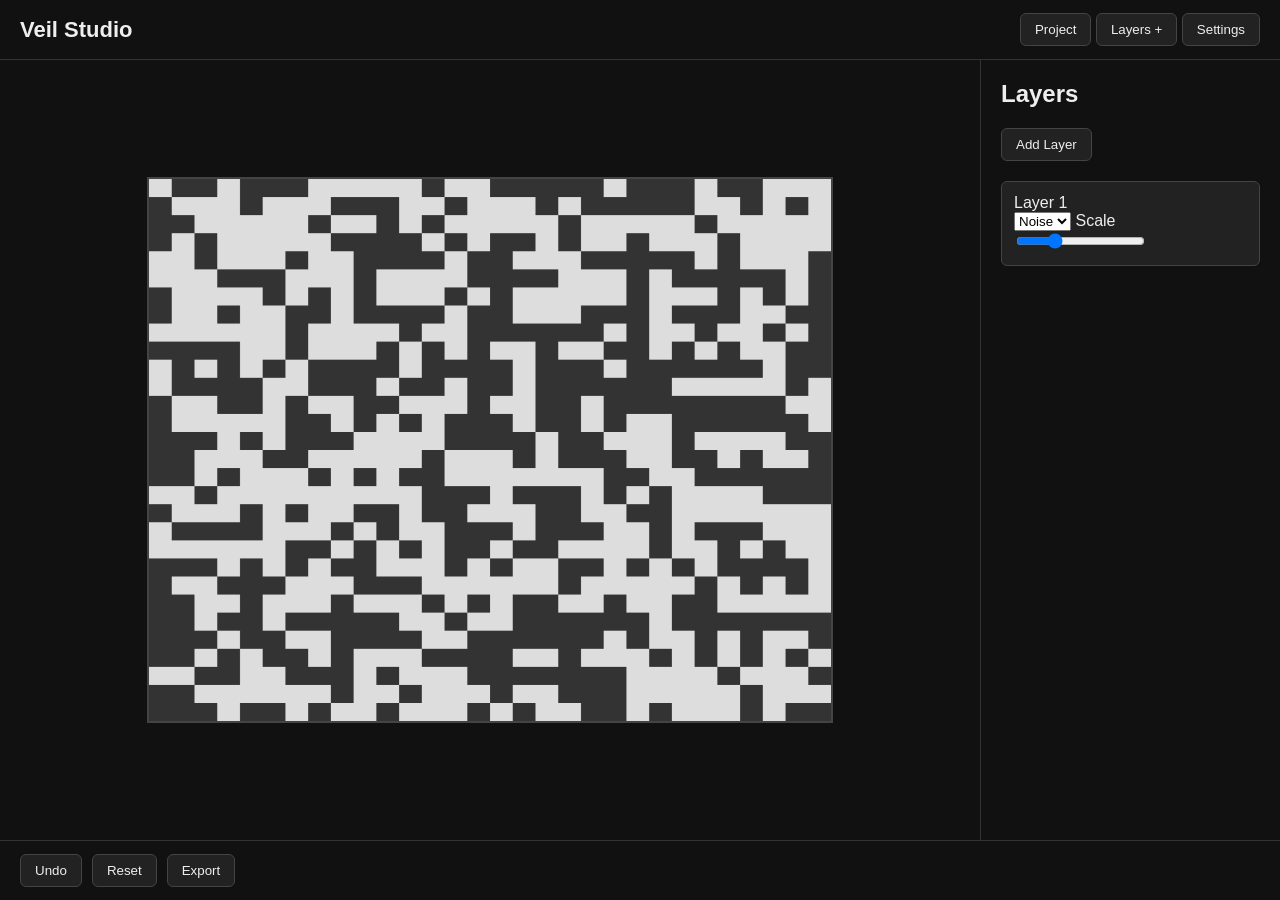
==== index.html @ 7c0c4111 "Replace div with select for algorithm selection" ====
<!DOCTYPE html>
<html lang="en">
<head>
    <meta charset="UTF-8">
    <meta name="viewport" content="width=device-width, initial-scale=1.0">
    <title>Veil Studio</title>
    <link rel="stylesheet" href="style.css">
</head>

<body>

<div class="app">

    <header>
        <div class="logo">Veil Studio</div>

        <nav>
            <button>Project</button>
            <button>Layers +</button>
            <button>Settings</button>
        </nav>
    </header>


    <main>

        <section class="preview">
            <canvas id="textureCanvas" class="preview-box"></canvas>
        </section>


        <aside class="layers">

            <h2>Layers</h2>

            <button class="add-layer">
                Add Layer
            </button>

           <div class="layer">

    <div>
        Layer 1
    </div>

    <select class="algorithm" id="algorithmSelect">

    <option>
        Noise
    </option>

</select>

    <label>
        Scale
    </label>

    <input 
        type="range" 
        id="scaleSlider"
        min="5"
        max="60"
        value="20"
    >

</div>

        </aside>

    </main>


    <footer>

        <button>Undo</button>
        <button>Reset</button>
        <button>Export</button>

    </footer>

</div>


<script src="script.js"></script>

</body>
</html>
---- style.css ----
* {
    box-sizing: border-box;
}

body {
    margin: 0;
    background: #111;
    color: #eee;
    font-family: Arial, Helvetica, sans-serif;
}


.app {
    height: 100vh;
    display: flex;
    flex-direction: column;
}


/* TOP BAR */

header {
    height: 60px;
    display: flex;
    align-items: center;
    justify-content: space-between;
    padding: 0 20px;
    border-bottom: 1px solid #333;
}


.logo {
    font-size: 22px;
    font-weight: bold;
}


nav button,
footer button,
.add-layer {
    background: #222;
    color: #eee;
    border: 1px solid #444;
    padding: 8px 14px;
    border-radius: 6px;
    cursor: pointer;
}


nav button:hover,
footer button:hover,
.add-layer:hover {
    background: #333;
}


/* MAIN AREA */

main {
    flex: 1;
    display: flex;
}


/* PREVIEW */

.preview {
    flex: 1;
    display: flex;
    justify-content: center;
    align-items: center;
}


.preview-box {
    width: 70%;
    height: 70%;
    border: 2px solid #444;
    background: #000;
}


/* LAYERS PANEL */

.layers {
    width: 300px;
    border-left: 1px solid #333;
    padding: 20px;
}


.layers h2 {
    margin-top: 0;
}


.layer {
    margin-top: 20px;
    padding: 12px;
    background: #222;
    border: 1px solid #444;
    border-radius: 6px;
}


/* BOTTOM */

footer {
    height: 60px;
    border-top: 1px solid #333;
    display: flex;
    align-items: center;
    gap: 10px;
    padding: 0 20px;
}
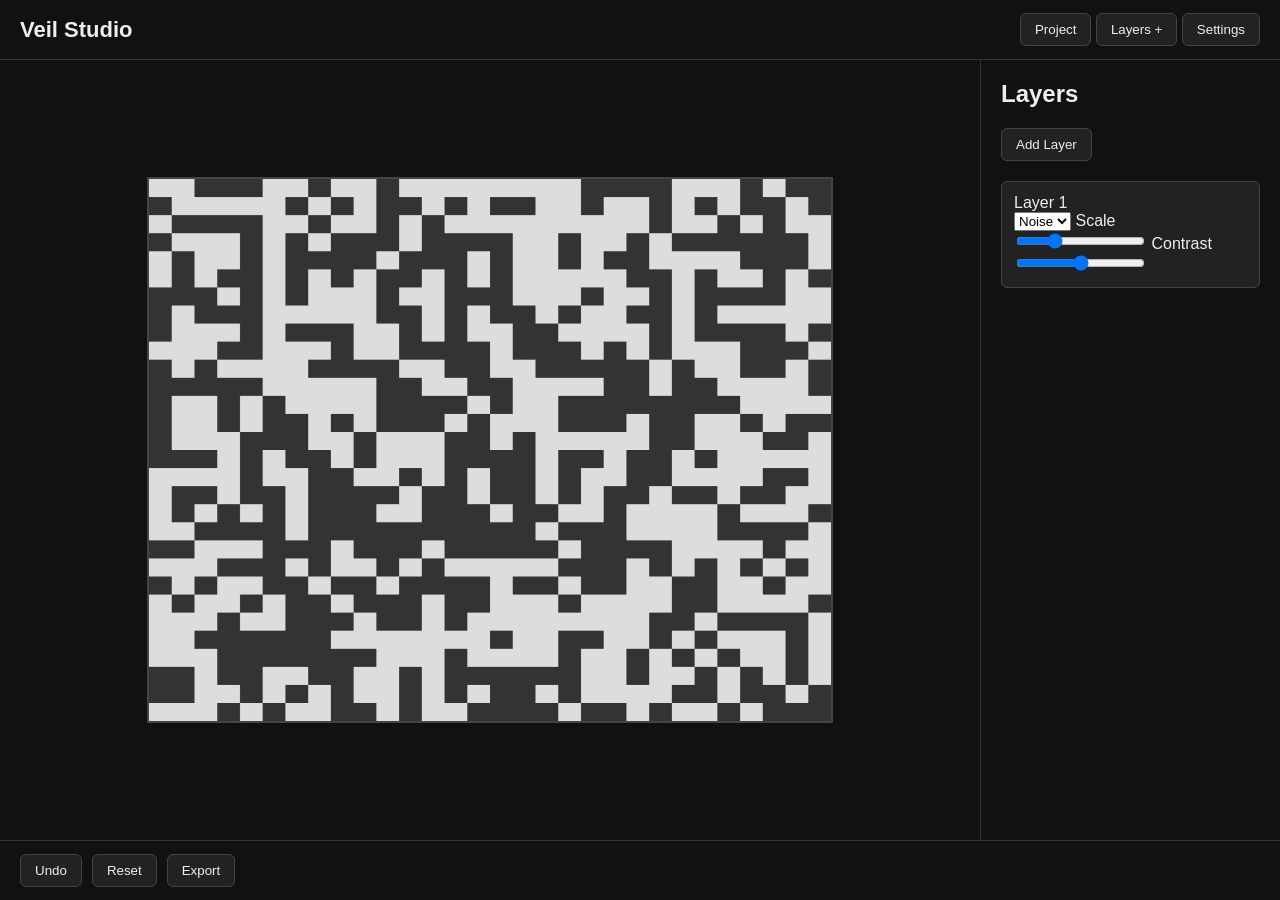
==== commit c9c159f3: "Add contrast slider input to index.html Added a contrast slider input to the HTML." ====
--- a/index.html
+++ b/index.html
@@ -63,6 +63,18 @@
         value="20"
     >
 
+               <label>
+    Contrast
+</label>
+
+<input 
+    type="range"
+    id="contrastSlider"
+    min="0"
+    max="100"
+    value="50"
+>
+
 </div>
 
         </aside>
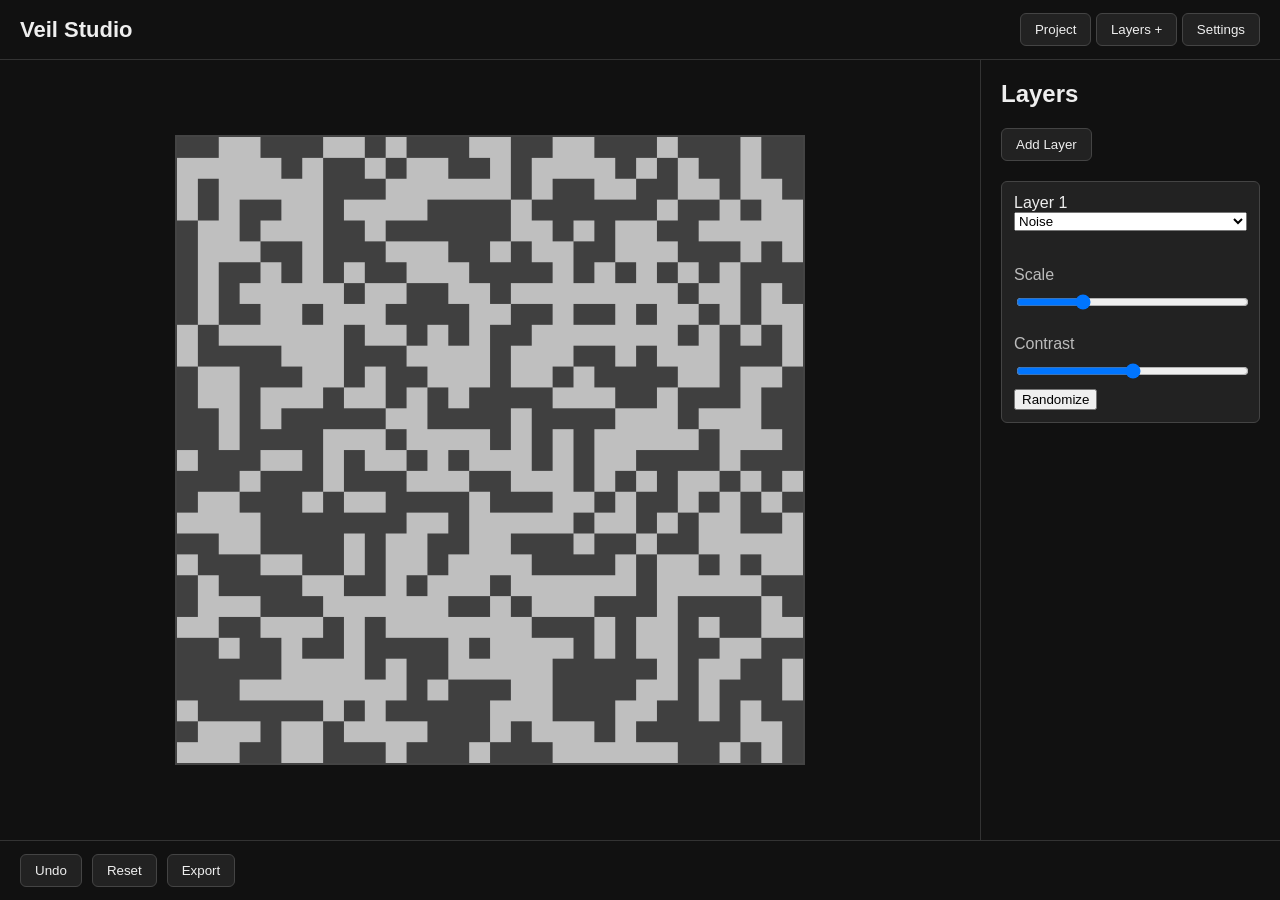
==== commit 2a2344ac: "Add randomize button to index.html" ====
--- a/index.html
+++ b/index.html
@@ -74,6 +74,9 @@
     max="100"
     value="50"
 >
+               <button id="randomizeButton">
+    Randomize
+</button>
 
 </div>
 
--- a/style.css
+++ b/style.css
@@ -73,8 +73,8 @@
 
 
 .preview-box {
-    width: 70%;
-    height: 70%;
+    width: min(70%, 70vh);
+    aspect-ratio: 1 / 1;
     border: 2px solid #444;
     background: #000;
 }
@@ -113,3 +113,22 @@
     gap: 10px;
     padding: 0 20px;
 }
+
+.algorithm {
+    width: 100%;
+    margin-bottom: 20px;
+}
+
+
+.layer label {
+    display: block;
+    margin-top: 15px;
+    margin-bottom: 8px;
+    color: #bbb;
+}
+
+
+.layer input[type="range"] {
+    width: 100%;
+    margin-bottom: 10px;
+}
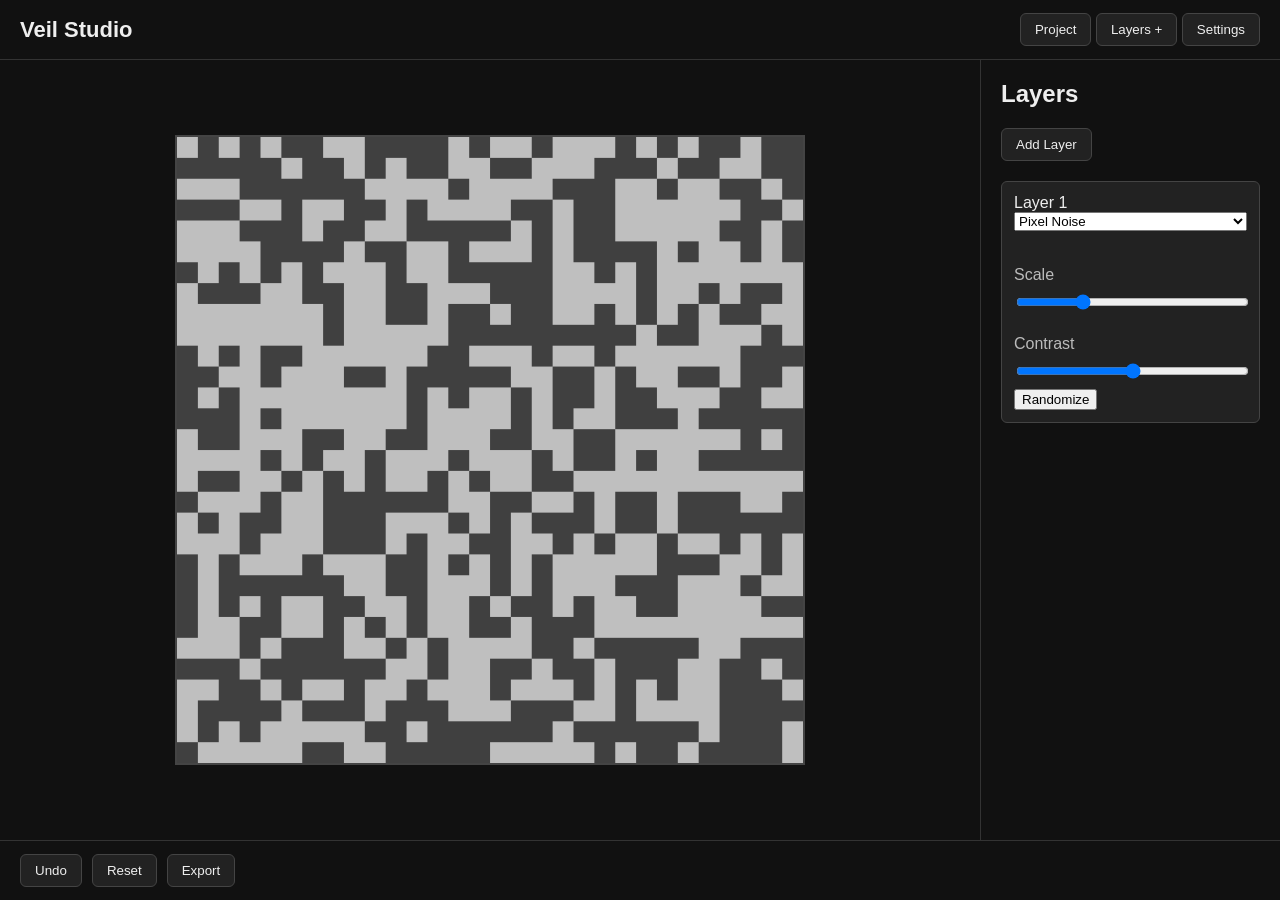
==== commit b7e78110: "Rename option from 'Noise' to 'Pixel Noise'" ====
--- a/index.html
+++ b/index.html
@@ -46,7 +46,7 @@
     <select class="algorithm" id="algorithmSelect">
 
     <option>
-        Noise
+        Pixel Noise
     </option>
 
 </select>
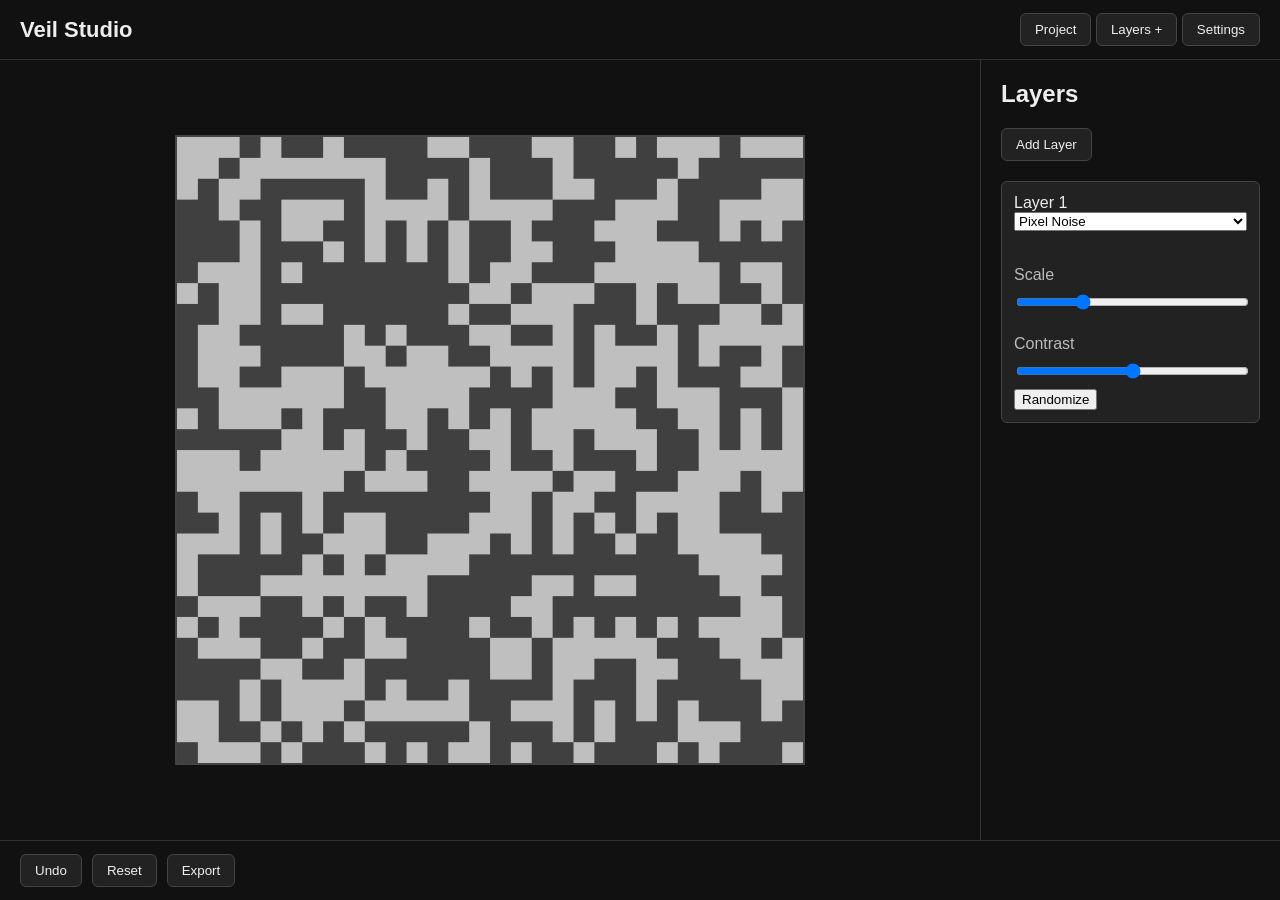
==== commit 651a0bcc: "Add Value Noise option to algorithm select" ====
--- a/index.html
+++ b/index.html
@@ -45,8 +45,12 @@
 
     <select class="algorithm" id="algorithmSelect">
 
-    <option>
+    <option value="pixel">
         Pixel Noise
+    </option>
+
+    <option value="value">
+        Value Noise
     </option>
 
 </select>
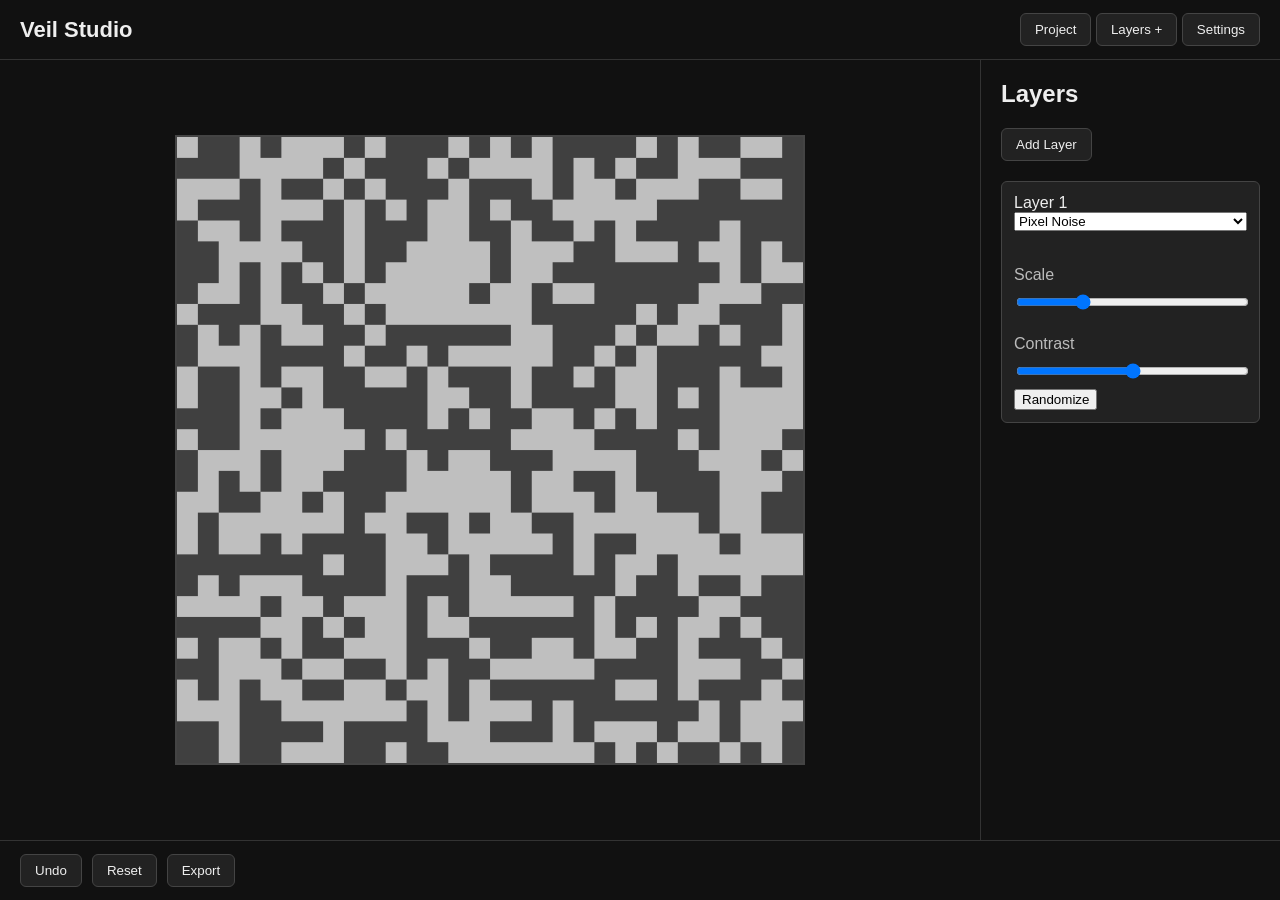
==== commit fc9a781f: "Add script tags for pixelNoise.js and script.js" ====
--- a/index.html
+++ b/index.html
@@ -100,6 +100,7 @@
 </div>
 
 
+<script src="algorithms/pixelNoise.js"></script>
 <script src="script.js"></script>
 
 </body>
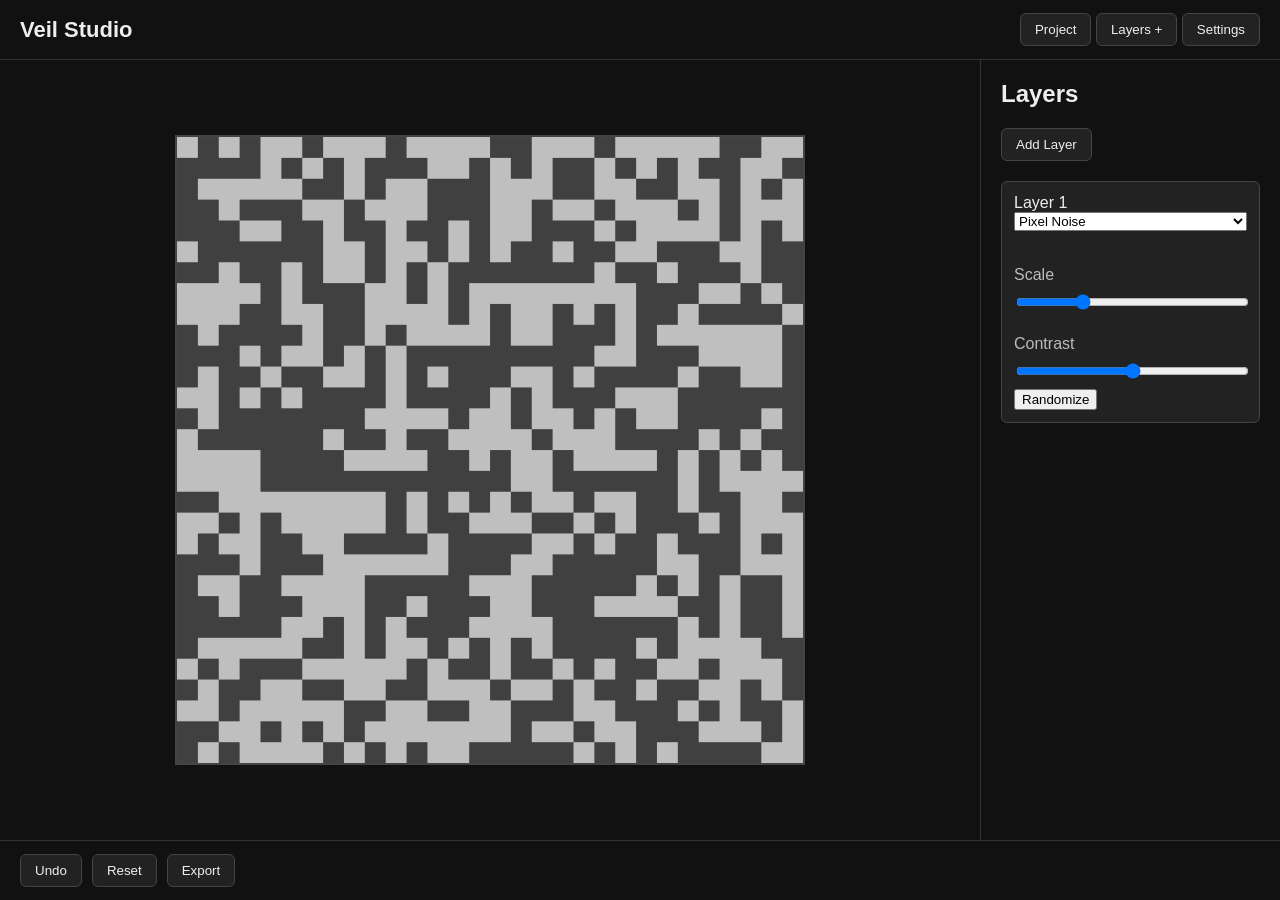
==== commit 855d955c: "Add valueNoise.js script to index.html" ====
--- a/index.html
+++ b/index.html
@@ -101,6 +101,7 @@
 
 
 <script src="algorithms/pixelNoise.js"></script>
+<script src="algorithms/valueNoise.js"></script>
 <script src="script.js"></script>
 
 </body>
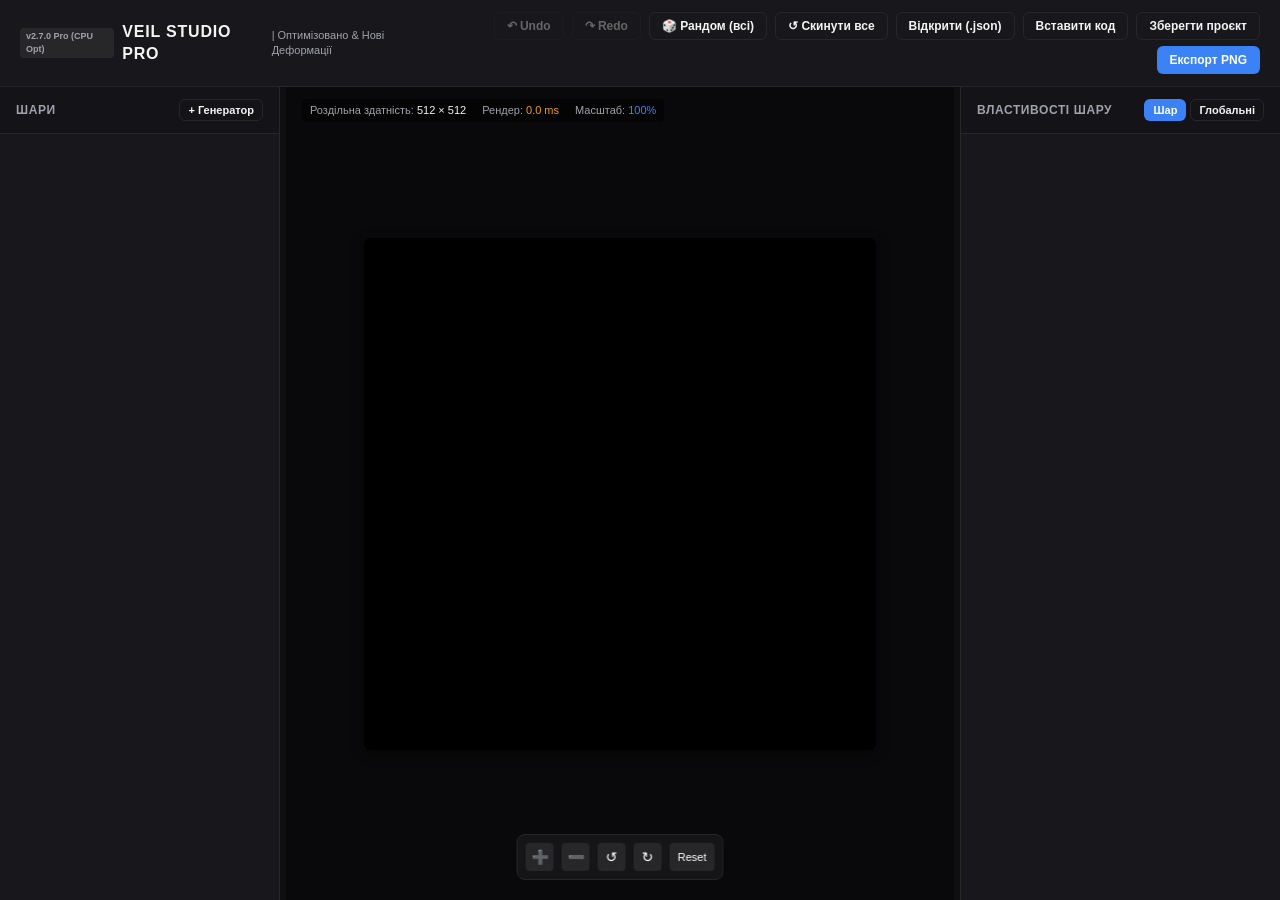
==== commit ec28323b: "Rename vs-5.html to index.html" ====
--- a/index.html
+++ b/index.html
@@ -1,108 +1,122 @@
 <!DOCTYPE html>
-<html lang="en">
+<html lang="uk">
 <head>
     <meta charset="UTF-8">
     <meta name="viewport" content="width=device-width, initial-scale=1.0">
-    <title>Veil Studio</title>
-    <link rel="stylesheet" href="style.css">
+    <title>Veil Studio — Процедурний Генератор Текстур</title>
+    <link rel="stylesheet" href="assets/css/styles.css">
 </head>
-
 <body>
-
-<div class="app">
-
     <header>
-        <div class="logo">Veil Studio</div>
-
-        <nav>
-            <button>Project</button>
-            <button>Layers +</button>
-            <button>Settings</button>
-        </nav>
+        <div class="logo-area">
+            <span class="badge">v2.7.0 Pro (CPU Opt)</span>
+            <h1 class="logo-title">VEIL STUDIO PRO</h1>
+            <span class="logo-subtitle">| Оптимізовано & Нові Деформації</span>
+        </div>
+        <div class="header-buttons">
+            <button id="btnUndo" onclick="undo()" class="btn btn-secondary" title="Скасувати (Undo) — або тап двома пальцями по канвасу" disabled>↶ Undo</button>
+            <button id="btnRedo" onclick="redo()" class="btn btn-secondary" title="Повторити (Redo) — або тап трьома пальцями по канвасу" disabled>↷ Redo</button>
+            <button onclick="randomizeAllLayers()" class="btn btn-secondary" title="Рандомізувати всі шари проєкту">🎲 Рандом (всі)</button>
+            <button onclick="resetProject()" class="btn btn-secondary" title="Скинути весь проєкт до початкового стану">↺ Скинути все</button>
+            <button onclick="$('importFile').click()" class="btn btn-secondary">Відкрити (.json)</button>
+            <button onclick="showModal('importTextModal'); $('importJsonText').value='';" class="btn btn-secondary">Вставити код</button>
+            <input type="file" id="importFile" style="display:none;" accept=".json" onchange="importProject(event)">
+            <button onclick="openSaveModal()" class="btn btn-secondary">Зберегти проєкт</button>
+            <button onclick="openPNGExportModal()" class="btn btn-primary">Експорт PNG</button>
+        </div>
     </header>
 
+    <div class="main-container">
+        <aside>
+            <div class="panel-header">
+                <h2 class="panel-title">Шари</h2>
+                <button onclick="addLayer()" class="btn btn-secondary" style="padding:4px 8px; font-size:11px;">+ Генератор</button>
+            </div>
+            <div id="layersList" class="layers-list"></div>
+        </aside>
+        <div class="resize-handle" id="resizeLeft"></div>
 
-    <main>
+        <main>
+            <div class="canvas-meta">
+                <div>Роздільна здатність: <span style="color:#f4f4f5;">512 × 512</span></div>
+                <div>Рендер: <span id="renderTime" style="color:#f59e0b;">0.0 ms</span></div>
+                <div>Масштаб: <span id="viewScaleInfo" style="color:#3b82f6;">100%</span></div>
+            </div>
+            
+            <div id="canvasWrapper">
+                <canvas id="canvas" width="512" height="512"></canvas>
+            </div>
 
-        <section class="preview">
-            <canvas id="textureCanvas" class="preview-box"></canvas>
-        </section>
+            <div class="viewport-controls">
+                <button class="viewport-btn" onclick="viewport.zoom(0.1)" title="Збільшити">➕</button>
+                <button class="viewport-btn" onclick="viewport.zoom(-0.1)" title="Зменшити">➖</button>
+                <button class="viewport-btn" onclick="viewport.rotate(-15)" title="Повернути вліво">↺</button>
+                <button class="viewport-btn" onclick="viewport.rotate(15)" title="Повернути вправо">↻</button>
+                <button class="viewport-btn" onclick="viewport.reset()" title="Скинути перегляд" style="font-size:11px; width:auto; padding:0 8px;">Reset</button>
+            </div>
+        </main>
 
-
-        <aside class="layers">
-
-            <h2>Layers</h2>
-
-            <button class="add-layer">
-                Add Layer
-            </button>
-
-           <div class="layer">
-
-    <div>
-        Layer 1
+        <div class="resize-handle" id="resizeRight"></div>
+        <aside class="right-panel">
+            <div class="panel-header">
+                <h2 class="panel-title" id="rightPanelTitle">Властивості шару</h2>
+                <div style="display:flex; gap:4px;">
+                    <button id="btnTabLayer" class="btn btn-primary" style="padding:4px 8px; font-size:11px;" onclick="switchRightTab('layer')">Шар</button>
+                    <button id="btnTabGlobal" class="btn btn-secondary" style="padding:4px 8px; font-size:11px;" onclick="switchRightTab('global')">Глобальні</button>
+                </div>
+            </div>
+            <div id="propertiesPanel" class="properties-content"></div>
+        </aside>
     </div>
 
-    <select class="algorithm" id="algorithmSelect">
-
-    <option value="pixel">
-        Pixel Noise
-    </option>
-
-    <option value="value">
-        Value Noise
-    </option>
-
-</select>
-
-    <label>
-        Scale
-    </label>
-
-    <input 
-        type="range" 
-        id="scaleSlider"
-        min="5"
-        max="60"
-        value="20"
-    >
-
-               <label>
-    Contrast
-</label>
-
-<input 
-    type="range"
-    id="contrastSlider"
-    min="0"
-    max="100"
-    value="50"
->
-               <button id="randomizeButton">
-    Randomize
-</button>
-
-</div>
-
-        </aside>
-
-    </main>
-
-
-    <footer>
-
-        <button>Undo</button>
-        <button>Reset</button>
-        <button>Export</button>
-
-    </footer>
-
-</div>
-
-
-<script src="algorithms/pixelNoise.js"></script>
-<script src="algorithms/valueNoise.js"></script>
-<script src="script.js"></script>
-
+    <!-- Модалки -->
+    <div id="pngModal" class="modal-overlay">
+        <div class="modal-card">
+            <div class="modal-header">
+                <h3 class="modal-title">Експорт PNG</h3>
+                <button class="modal-close" onclick="$('pngModal').style.display='none'">✕</button>
+            </div>
+            <div class="modal-body">
+                <div class="property-group">
+                    <label class="property-label">Роздільна здатність</label>
+                    <div class="gen-grid" style="grid-template-columns:repeat(4,1fr);" id="exportResGrid">
+                        <button onclick="renderExportPreview(1024)" class="gen-btn" id="exportRes1024">1024</button>
+                        <button onclick="renderExportPreview(2048)" class="gen-btn" id="exportRes2048">2048</button>
+                        <button onclick="renderExportPreview(4096)" class="gen-btn" id="exportRes4096">4096</button>
+                        <button onclick="renderExportPreview(8192)" class="gen-btn" id="exportRes8192">8192</button>
+                    </div>
+                </div>
+                <p class="modal-instruction">Затисніть картинку та виберіть "Зберегти в Фото" (на мобільному) або ПКМ -> "Зберегти картинку як" (на ПК).</p>
+                <div id="exportRenderingIndicator" style="display:none; text-align:center; color:var(--text-muted); font-size:12px;">Рендеринг...</div>
+                <img id="modalPngPreview" class="modal-image-preview">
+                <button class="btn btn-secondary" onclick="$('pngModal').style.display='none'">Закрити</button>
+            </div>
+        </div>
+    </div>
+    <div id="saveModal" class="modal-overlay">
+        <div class="modal-card">
+            <div class="modal-header">
+                <h3 class="modal-title">Зберегти проєкт</h3>
+                <button class="modal-close" onclick="$('saveModal').style.display='none'">✕</button>
+            </div>
+            <div class="modal-body">
+                <textarea id="projectJsonText" class="modal-textarea" readonly onclick="this.select()"></textarea>
+                <button id="copyJsonBtn" class="btn btn-primary" onclick="copyProjectCode()">Скопіювати</button>
+            </div>
+        </div>
+    </div>
+    <div id="importTextModal" class="modal-overlay">
+        <div class="modal-card">
+            <div class="modal-header">
+                <h3 class="modal-title">Імпорт</h3>
+                <button class="modal-close" onclick="$('importTextModal').style.display='none'">✕</button>
+            </div>
+            <div class="modal-body">
+                <textarea id="importJsonText" class="modal-textarea" placeholder="Вставте JSON..."></textarea>
+                <button class="btn btn-primary" onclick="loadProjectFromText()">Завантажити</button>
+            </div>
+        </div>
+    </div>
+    <script src="assets/js/app.js"></script>
 </body>
 </html>
--- a/assets/css/styles.css
+++ b/assets/css/styles.css
@@ -0,0 +1,89 @@
+        *,*::before,*::after{box-sizing:border-box;margin:0;padding:0}
+        :root{--bg-color:#0f0f11;--card-bg:#18181c;--card-bg-active:#232329;--text-color:#f4f4f5;--text-muted:#a1a1aa;--primary-color:#3b82f6;--primary-hover:#2563eb;--border-color:#27272a;--shadow:0 4px 12px rgba(0,0,0,0.5);--radius:6px;--transition:all 0.2s ease}
+        body{font-family:-apple-system,BlinkMacSystemFont,"Segoe UI",Roboto,sans-serif;background-color:var(--bg-color);color:var(--text-color);line-height:1.4;overflow:hidden;height:100vh;display:flex;flex-direction:column}
+        header{background-color:var(--card-bg);border-bottom:1px solid var(--border-color);padding:12px 20px;display:flex;justify-content:space-between;align-items:center;min-height:60px;flex-shrink:0}
+        .logo-area{display:flex;align-items:center;gap:8px}
+        .logo-title{font-size:16px;font-weight:800;letter-spacing:0.05em;margin:0}
+        .logo-subtitle{font-size:11px;color:var(--text-muted)}
+        .badge{background-color:var(--border-color);color:var(--text-muted);font-size:9px;padding:2px 6px;border-radius:4px;font-weight:600}
+        .header-buttons{display:flex;gap:8px}
+        .main-container{display:flex;flex:1;min-height:0;overflow:hidden}
+        aside{width:280px;background-color:var(--card-bg);border-right:1px solid var(--border-color);display:flex;flex-direction:column;z-index: 5;}
+        .right-panel{width:320px;border-right:none;border-left:1px solid var(--border-color);z-index: 5;}
+        .panel-header{padding:12px 16px;border-bottom:1px solid var(--border-color);display:flex;justify-content:space-between;align-items:center;background-color:rgba(0,0,0,0.15)}
+        .panel-title{font-size:12px;font-weight:700;text-transform:uppercase;letter-spacing:0.05em;color:var(--text-muted)}
+        main{flex:1;background-color:#09090b;display:flex;flex-direction:column;align-items:center;justify-content:center;position:relative;overflow:hidden;}
+        #canvasWrapper {width:100%; height:100%; position:relative; display:flex; align-items:center; justify-content:center; cursor:grab;}
+        #canvasWrapper:active {cursor:grabbing;}
+        canvas{max-width:none;max-height:none;box-shadow:var(--shadow);background-color:#000;border-radius:var(--radius);transform-origin:center;will-change:transform;}
+        .canvas-meta{position:absolute;top:12px;left:16px;font-size:11px;color:var(--text-muted);display:flex;gap:16px;pointer-events:none;z-index:10;background:rgba(0,0,0,0.6);padding:4px 8px;border-radius:4px;}
+        .viewport-controls{position:absolute;bottom:20px;left:50%;transform:translateX(-50%);display:flex;gap:8px;z-index:10;background:rgba(24,24,28,0.85);padding:8px;border-radius:8px;border:1px solid var(--border-color);backdrop-filter:blur(4px);}
+        .viewport-btn{background:#27272a;border:none;color:#fff;width:28px;height:28px;border-radius:4px;cursor:pointer;font-size:14px;display:flex;align-items:center;justify-content:center;}
+        .viewport-btn:hover{background:var(--primary-color);}
+        .btn{font-size:12px;padding:6px 12px;border-radius:var(--radius);cursor:pointer;font-weight:600;transition:var(--transition);border:1px solid transparent}
+        .btn-primary{background-color:var(--primary-color);color:#fff}
+        .btn-primary:hover{background-color:var(--primary-hover)}
+        .btn-secondary{background-color:transparent;border-color:var(--border-color);color:var(--text-color)}
+        .btn-secondary:hover{background-color:var(--border-color)}
+        .layers-list{flex:1;overflow-y:auto;padding:10px;display:flex;flex-direction:column;gap:8px}
+        .layer-card{background-color:rgba(255,255,255,0.02);border:1px solid var(--border-color);border-radius:var(--radius);padding:10px;cursor:pointer;transition:var(--transition)}
+        .layer-card:hover{border-color:#3f3f46}
+        .layer-card.active{background-color:var(--card-bg-active);border-color:var(--primary-color)}
+        .layer-row-top{display:flex;justify-content:space-between;align-items:center;margin-bottom:6px}
+        .layer-info{display:flex;align-items:center;gap:8px}
+        .layer-name{font-size:12px;font-weight:600}
+        .layer-controls{display:flex;gap:2px}
+        .layer-btn{background:none;border:none;color:var(--text-muted);font-size:11px;cursor:pointer;padding:2px 4px;border-radius:3px}
+        .layer-btn:hover{background-color:rgba(255,255,255,0.08);color:#fff}
+        .layer-btn-delete:hover{background-color:#ef4444;color:#fff}
+        .layer-meta{display:flex;justify-content:space-between;font-size:10px;color:var(--text-muted)}
+        .properties-content{flex:1;overflow-y:auto;padding:16px}
+        .property-group{margin-bottom:14px}
+        .property-group.grid-2{display:grid;grid-template-columns:1fr 1fr;gap:10px}
+        .property-label{display:block;font-size:11px;font-weight:600;color:var(--text-muted);margin-bottom:4px}
+        .form-control{width:100%;background-color:#09090b;border:1px solid var(--border-color);color:#fff;font-size:12px;padding:6px 8px;border-radius:var(--radius);outline:none}
+        .form-control:focus{border-color:var(--primary-color)}
+        input[type="range"]{flex:1;accent-color:var(--primary-color);background:var(--border-color);height:4px;border-radius:2px;cursor:pointer}
+        .num-input{width:60px; background-color:#09090b; border:1px solid var(--border-color); color:#fff; font-size:11px; padding:4px; border-radius:4px; text-align:center;}
+        .num-input:focus{border-color:var(--primary-color); outline:none;}
+        hr{border:none;border-top:1px solid var(--border-color);margin:16px 0}
+        .gen-grid{display:grid;grid-template-columns:repeat(3,1fr);gap:4px}
+        .gen-btn{background-color:#09090b;border:1px solid var(--border-color);color:var(--text-muted);font-size:10px;padding:6px 2px;border-radius:4px;cursor:pointer;font-weight:600}
+        .gen-btn.active{background-color:var(--primary-color);color:#fff;border-color:var(--primary-color)}
+        .warp-card{background:#0f0f11; border:1px solid var(--border-color); padding:10px; margin-bottom:8px; border-radius:4px; position:relative;}
+        .warp-del{position:absolute; right:6px; top:6px; background:#ef4444; color:#fff; border:none; border-radius:3px; font-size:9px; padding:2px 5px; cursor:pointer;}
+        .warp-toggle{position:absolute; right:32px; top:6px; background:var(--border-color); color:#fff; border:none; border-radius:3px; font-size:10px; padding:1px 4px; cursor:pointer;}
+        .modal-overlay{position:fixed;top:0;left:0;right:0;bottom:0;background-color:rgba(0,0,0,0.85);z-index:1000;display:none;align-items:center;justify-content:center;padding:20px}
+        .modal-card{background-color:var(--card-bg);border:1px solid var(--border-color);border-radius:8px;width:100%;max-width:450px;box-shadow:var(--shadow);display:flex;flex-direction:column;max-height:90vh}
+        .modal-header{padding:14px 18px;border-bottom:1px solid var(--border-color);display:flex;justify-content:space-between;align-items:center}
+        .modal-title{font-size:14px;font-weight:700}
+        .modal-close{background:none;border:none;color:var(--text-muted);font-size:14px;cursor:pointer}
+        .modal-body{padding:18px;overflow-y:auto;display:flex;flex-direction:column;gap:14px}
+        .modal-instruction{font-size:12px;color:var(--text-muted);text-align:center}
+        .modal-image-preview{max-width:100%;border-radius:var(--radius);border:1px solid var(--border-color);aspect-ratio:1/1}
+        .modal-textarea{width:100%;height:150px;background-color:#09090b;border:1px solid var(--border-color);color:#fff;font-family:monospace;font-size:11px;padding:8px;border-radius:var(--radius);resize:none}
+        .section-title { font-size: 11px; text-transform: uppercase; color: var(--primary-color); margin: 10px 0 6px 0; font-weight: bold; border-bottom: 1px solid var(--border-color); padding-bottom: 4px;}
+        .checkbox-label {display:flex; align-items:center; gap:8px; font-size:12px; color:#fff; margin-bottom:8px; cursor:pointer;}
+        .reset-btn{background:none;border:none;color:var(--text-muted);font-size:12px;cursor:pointer;padding:2px 6px;border-radius:4px;flex-shrink:0;line-height:1;}
+        .reset-btn:hover{background-color:rgba(255,255,255,0.08);color:var(--primary-color);}
+
+        /* Шар-маска (Clipping Mask) */
+        .layer-card.is-mask{background-color:rgba(59,130,246,0.12);border-color:var(--primary-color)}
+        .layer-card.is-mask .layer-name{color:var(--primary-color)}
+        .layer-card.is-mask-empty{opacity:0.55}
+        .layer-card.is-masked-target{border-left:2px solid var(--primary-color);padding-left:8px}
+        .mask-link-icon{color:var(--primary-color);font-size:11px;flex-shrink:0}
+        .mask-badge{font-size:8px;font-weight:700;letter-spacing:0.04em;color:#fff;background-color:var(--primary-color);padding:1px 4px;border-radius:3px;white-space:nowrap}
+        .layer-btn-mask-active{color:#fff;background-color:var(--primary-color)}
+        .layer-btn-mask-active:hover{background-color:var(--primary-hover);color:#fff}
+
+        /* Розтяжні панелі (resize) */
+        .resize-handle{width:6px;flex-shrink:0;cursor:col-resize;background:transparent;position:relative;z-index:6;touch-action:none;}
+        .resize-handle:hover{background-color:rgba(59,130,246,0.35);}
+        .resize-handle.dragging{background-color:var(--primary-color);}
+
+        /* Undo/Redo */
+        .btn:disabled{opacity:0.35;cursor:not-allowed;}
+        .btn:disabled:hover{background-color:transparent;}
+        .header-buttons{flex-wrap:wrap;row-gap:6px;justify-content:flex-end;}
+
